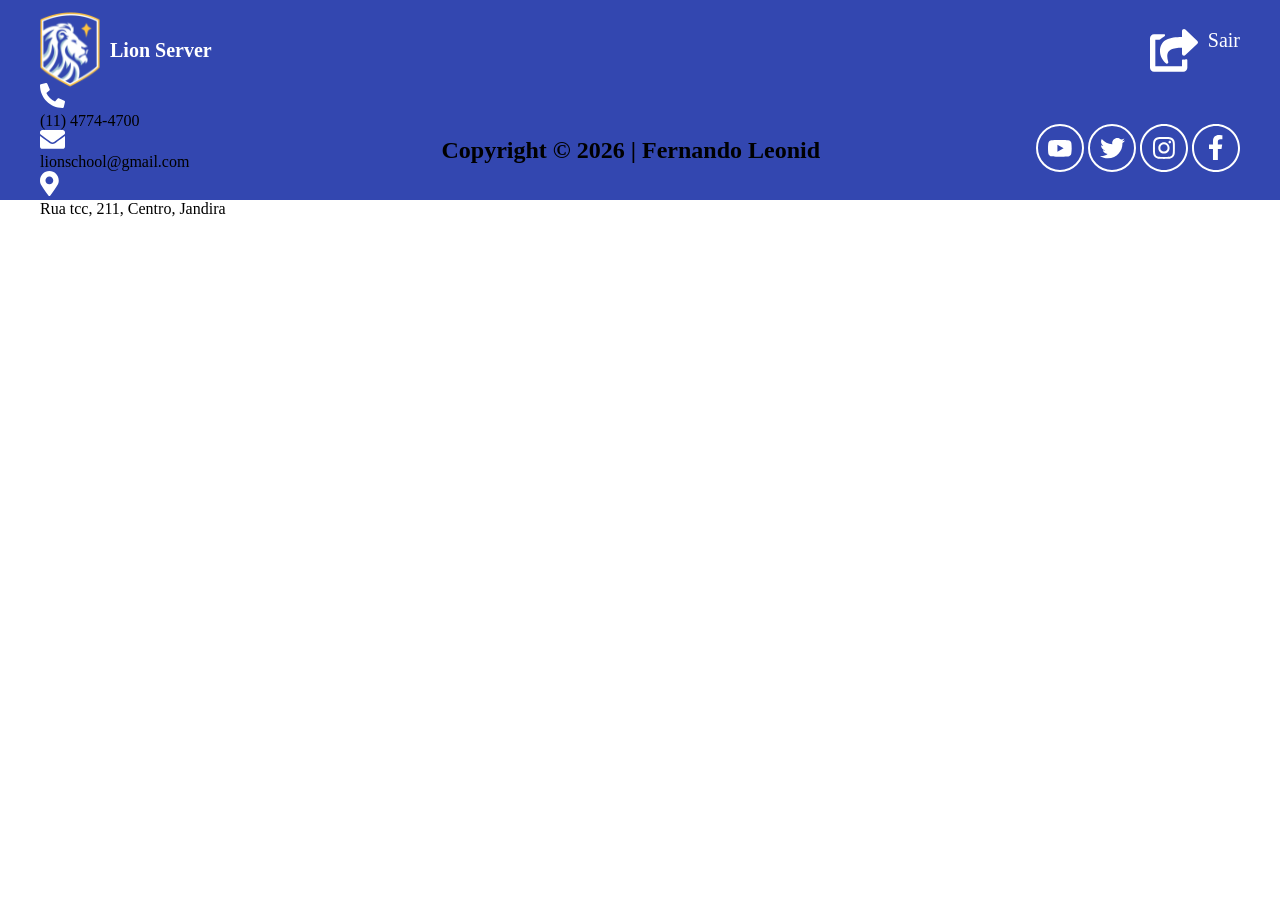
==== index.html @ 8d6bbb3a "em andamento" ====
<!DOCTYPE html>
<html lang="en">
<head>
    <meta charset="UTF-8">
    <meta name="viewport" content="width=device-width, initial-scale=1.0">
    <title>Lion school</title>
    <link rel="stylesheet" href="style.css">

</head>
<body>
    <header>
        <nav class="navbar">

            <div class="logo">
                <img src="./logo-image.svg" alt="logo">
                <span>Lion Server</span>
            </div>

            <div class="hero">
                <img src="./Vector.svg" alt="logoSair">
                <span>Sair</span>
            </div>
        </nav>
    </header>
    
    <footer>
        <nav class="contatos">
            <div class="con1">
                <div class="telefone">
                    <img src="./telefone.svg" alt="">
                    <p>(11) 4774-4700</p>
                </div>

                <div class="email">
                    <img src="./icon-email.svg" alt="email">
                    <p>lionschool@gmail.com</p>
                </div>

                <div class="endereco">
                    <img src="./Vector (2).svg" alt="endereco">
                    <p> Rua tcc, 211, Centro, Jandira</p>
                </div>
            </div>
       
    
        <div class="Copy">
            <h1>Copyright © 2026 | Fernando Leonid</h1>
        </div>

        <div class="logos">
            <img src="./Group 7.svg" alt="youtuber">
            <img src="./twitter.svg" alt="twitter">
            <img src="./instagram.svg" alt="instagram">
            <img src="./facebook.svg" alt="facebook">
        </div>
         </nav>
    </footer>
    
</body>
</html>
---- style.css ----
*{
    margin: 0;
    padding: 0;
    box-sizing: border-box;
}
.navbar{
    width: 100vw;
    height: 100px; 
    background-color:#3347B0 ;
    display: flex;
    justify-content: space-between;
    align-items: center ;
    padding: 20px 40px;

}

.logo{
    font-size: 20px;
    font-weight: bold;
    color: white;
    align-items: center;
    display: flex;
    gap: 10px;

}

.hero{
    font-size: 20px;
    font-size: bold;
    color: white;
    display: flex;
    gap: 10px;
    
}

.contatos{
    width: 100vw;
    height: 100px;
    background-color: #3347B0;
    display: flex;
    justify-content: space-between;
    align-items: center;
    padding: 20px 40px;
}
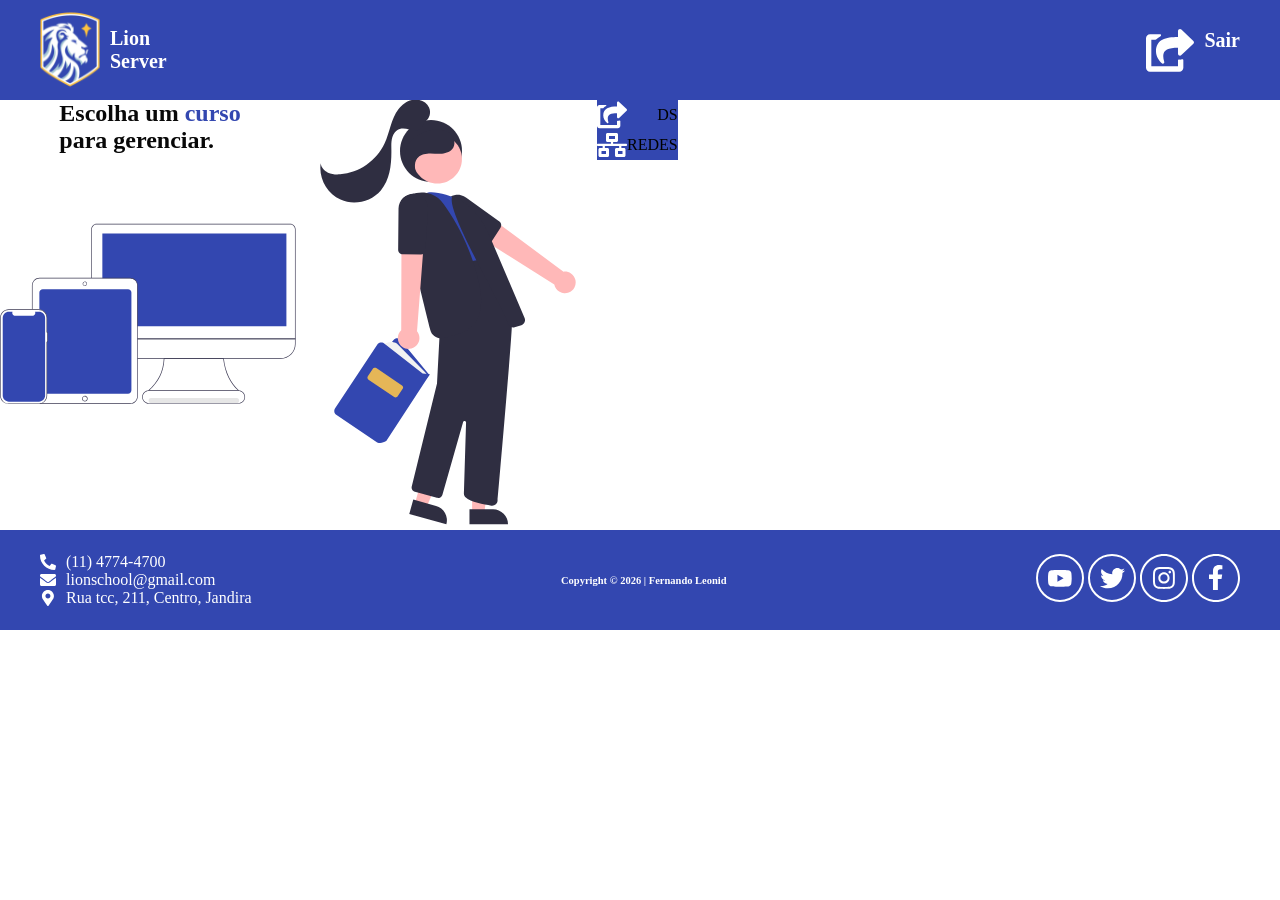
==== commit 441d0162: "em andamento" ====
--- a/index.html
+++ b/index.html
@@ -13,7 +13,7 @@
 
             <div class="logo">
                 <img src="./logo-image.svg" alt="logo">
-                <span>Lion Server</span>
+                <span>Lion <br> Server</span>
             </div>
 
             <div class="hero">
@@ -22,38 +22,63 @@
             </div>
         </nav>
     </header>
+
+    <main>
+        <nav class="main">
+            <div class="curso">
+                <h1>Escolha um <span class="destaque">curso</span> 
+                    <br> para gerenciar.</h1>
+                <img src="devices.svg" alt="">
+            </div>
+            <div class="estudante">
+                <img src="./studant.svg" alt="">
+            </div>
+            <div class="caixas">
+                <div class="caix1">
+                    <img src="./Vector.svg" alt="">
+                    <span>DS</span>
+                </div>
+
+                <div class="caixa2">
+                    <img src="./Vector (1).svg" alt="">
+                    <span>REDES</span>
+                </div>
+            </div>
+
+        </nav>
+    </main>
     
     <footer>
         <nav class="contatos">
             <div class="con1">
-                <div class="telefone">
+                <div class="contato">
                     <img src="./telefone.svg" alt="">
                     <p>(11) 4774-4700</p>
                 </div>
 
-                <div class="email">
+                <div class="contato">
                     <img src="./icon-email.svg" alt="email">
                     <p>lionschool@gmail.com</p>
                 </div>
 
-                <div class="endereco">
+                <div class="contato">
                     <img src="./Vector (2).svg" alt="endereco">
                     <p> Rua tcc, 211, Centro, Jandira</p>
                 </div>
             </div>
        
     
-        <div class="Copy">
-            <h1>Copyright © 2026 | Fernando Leonid</h1>
-        </div>
+            <div class="Copy">
+                <h1>Copyright © 2026 | Fernando Leonid</h1>
+            </div>
 
-        <div class="logos">
-            <img src="./Group 7.svg" alt="youtuber">
-            <img src="./twitter.svg" alt="twitter">
-            <img src="./instagram.svg" alt="instagram">
-            <img src="./facebook.svg" alt="facebook">
-        </div>
-         </nav>
+            <div class="logos">
+                <img src="./Group 7.svg" alt="youtuber">
+                <img src="./twitter.svg" alt="twitter">
+                <img src="./instagram.svg" alt="instagram">
+                <img src="./facebook.svg" alt="facebook">
+            </div>
+        </nav>
     </footer>
     
 </body>
--- a/style.css
+++ b/style.css
@@ -26,11 +26,11 @@
 
 .hero{
     font-size: 20px;
-    font-size: bold;
+    font-weight: bold;
     color: white;
+    justify-content: space-between;
     display: flex;
     gap: 10px;
-    
 }
 
 .contatos{
@@ -42,3 +42,80 @@
     align-items: center;
     padding: 20px 40px;
 }
+.contato{
+    display: flex;
+    align-items: center;
+    gap: 10px;
+    color: white;
+}
+.contato img{
+    width: 16px;
+    height: 16px;
+}
+.contato p{
+    margin: 0;
+}
+
+.Copy{
+    color: white;
+    font-size: 7px;
+    font-weight: bold;
+}
+
+.logos{
+    gap: 10px;
+}
+
+.main{
+    display: flex;
+    gap: 20px;
+}
+.curso{
+    display: flex;
+    align-items: center;
+    gap: 10px;
+    flex-direction: column;
+    color: rgb(8, 8, 8);
+}
+
+.curso img{
+    width: 300px;
+    height: 300px;
+}
+
+.destaque{
+    color: #3347B0;
+}
+
+.caixas{
+    flex-direction: column;
+    gap: 20px;
+}
+
+.caix1{
+    width: 400;
+    height: 200;
+    background-color: #3347B0;
+    display: flex;
+    justify-content: space-between;
+    align-items: center;
+}
+
+.caix1 img{
+    width: 30px;
+    height: 30px;
+}
+
+.caixa2{
+    width: 400;
+    height: 200;
+    background-color: #3347B0;
+    display: flex;
+    justify-content: space-between;
+    align-items: center;
+}
+
+.caixa2 img{
+    width: 30px;
+    height: 30px;
+}
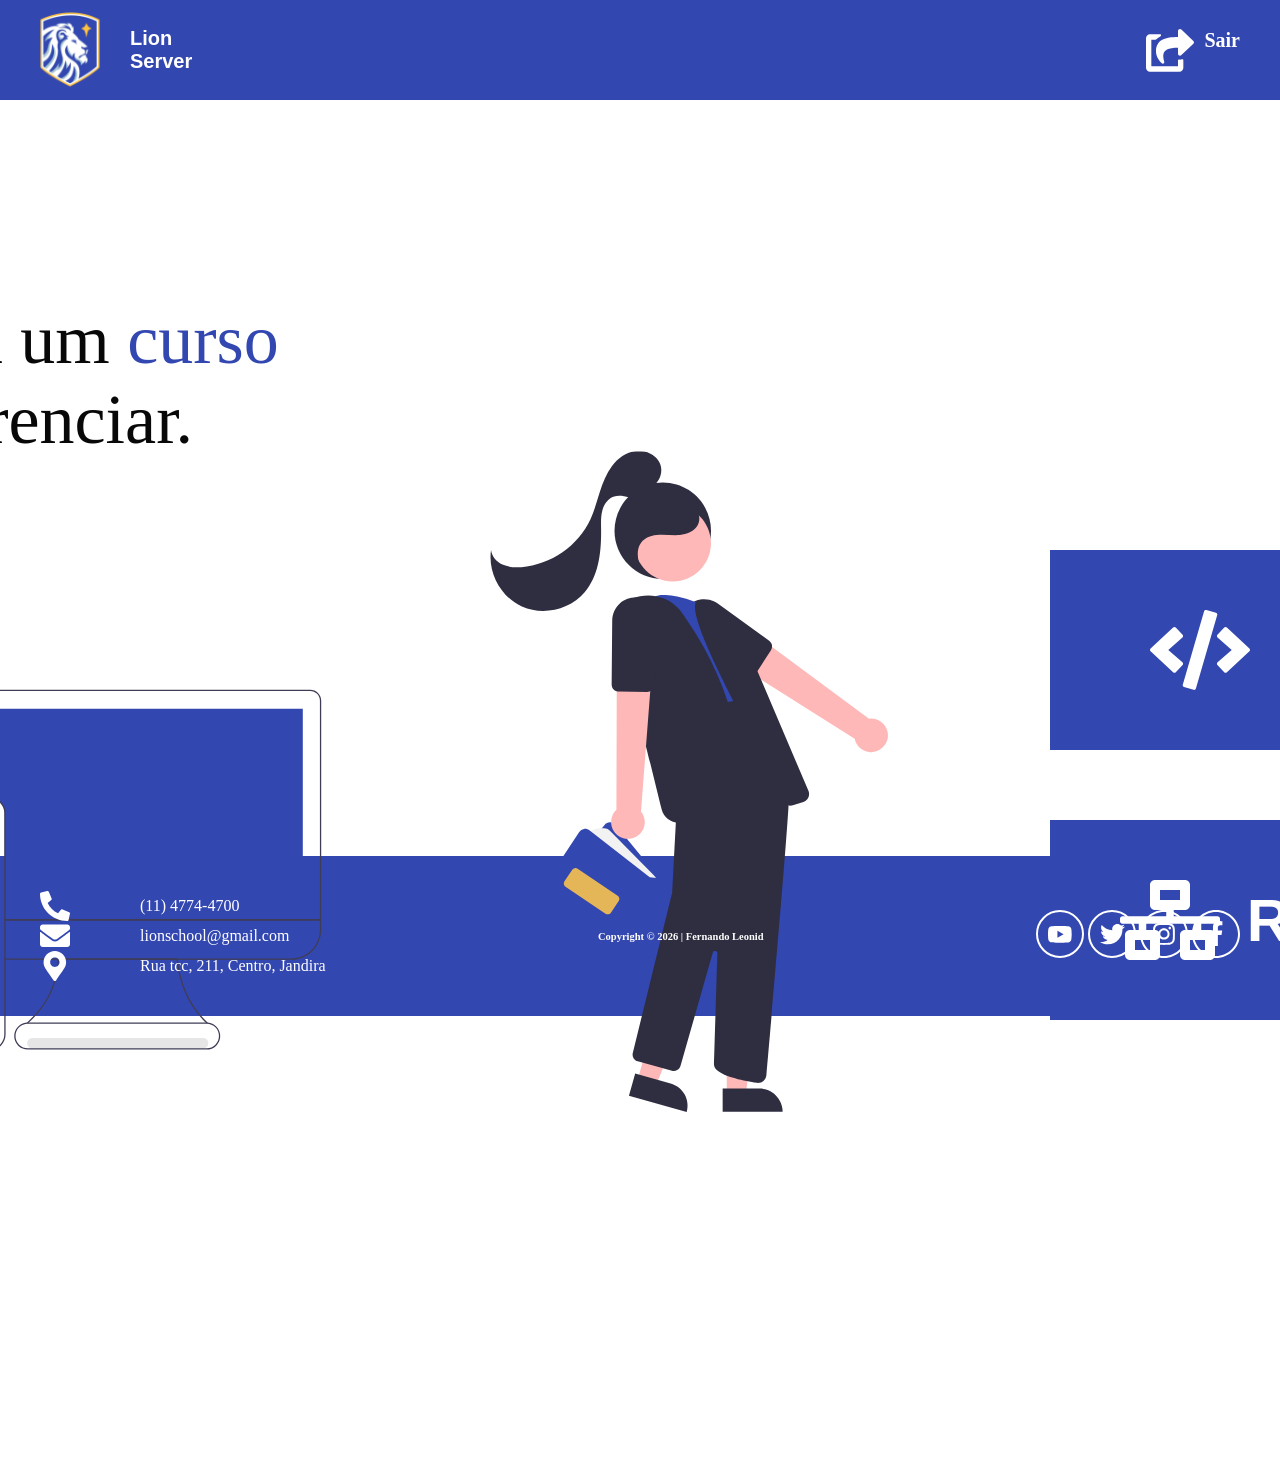
==== commit 7f32885d: "Realizando tela home" ====
--- a/index.html
+++ b/index.html
@@ -24,7 +24,7 @@
     </header>
 
     <main>
-        <nav class="main">
+        <div class="main">
             <div class="curso">
                 <h1>Escolha um <span class="destaque">curso</span> 
                     <br> para gerenciar.</h1>
@@ -35,7 +35,7 @@
             </div>
             <div class="caixas">
                 <div class="caix1">
-                    <img src="./Vector.svg" alt="">
+                    <img src="./DS.svg" alt="">
                     <span>DS</span>
                 </div>
 
@@ -44,8 +44,7 @@
                     <span>REDES</span>
                 </div>
             </div>
-
-        </nav>
+        </div>
     </main>
     
     <footer>
--- a/style.css
+++ b/style.css
@@ -3,6 +3,11 @@
     padding: 0;
     box-sizing: border-box;
 }
+
+main{
+    height: 84dvh;
+}
+
 .navbar{
     width: 100vw;
     height: 100px; 
@@ -18,9 +23,10 @@
     font-size: 20px;
     font-weight: bold;
     color: white;
+    font-family: 'Gill Sans', 'Gill Sans MT', Calibri, 'Trebuchet MS', sans-serif;
     align-items: center;
     display: flex;
-    gap: 10px;
+    gap: 30px;
 
 }
 
@@ -35,7 +41,7 @@
 
 .contatos{
     width: 100vw;
-    height: 100px;
+    height: 160px;
     background-color: #3347B0;
     display: flex;
     justify-content: space-between;
@@ -45,12 +51,12 @@
 .contato{
     display: flex;
     align-items: center;
-    gap: 10px;
+    gap: 70px;
     color: white;
 }
 .contato img{
-    width: 16px;
-    height: 16px;
+    width: 30px;
+    height: 30px;
 }
 .contato p{
     margin: 0;
@@ -63,12 +69,16 @@
 }
 
 .logos{
-    gap: 10px;
+    gap: 60px;
 }
 
 .main{
     display: flex;
     gap: 20px;
+    justify-content: center;
+    align-items: center;
+    padding: 200px;
+    gap: 160px;
 }
 .curso{
     display: flex;
@@ -79,8 +89,12 @@
 }
 
 .curso img{
-    width: 300px;
-    height: 300px;
+    width: 600px;
+    height: 800px;
+}
+.estudante img{
+    width: 400px;
+    height: 800px;
 }
 
 .destaque{
@@ -89,33 +103,67 @@
 
 .caixas{
     flex-direction: column;
-    gap: 20px;
+    gap: 70px;
+    display: flex;
+    justify-content: first baseline;
+    
 }
 
 .caix1{
-    width: 400;
-    height: 200;
+    width: 500px;
+    height: 200px;
     background-color: #3347B0;
     display: flex;
     justify-content: space-between;
     align-items: center;
+    padding: 100px;
 }
 
 .caix1 img{
-    width: 30px;
-    height: 30px;
+    width: 100px;
+    height: 100px;
+    align-items: center;
+    display: flex;
+    justify-content: space-between;
+}
+
+.caix1 span{
+    color: white;
+    width: 400px;
+    font-family: 'Gill Sans', 'Gill Sans MT', Calibri, 'Trebuchet MS', sans-serif;
+    font-size: 60px;
+    font-weight: bolder;
+    display: flex;
+    justify-content: center;
 }
 
 .caixa2{
-    width: 400;
-    height: 200;
+    width: 500px;
+    height: 200px;
     background-color: #3347B0;
     display: flex;
     justify-content: space-between;
     align-items: center;
+    padding: 70px;
 }
 
 .caixa2 img{
-    width: 30px;
-    height: 30px;
-}+    width: 100px;
+    height: 100px;
+    align-items: center;
+}
+
+.caixa2 span{
+    color: white;
+    width: 400px;
+    font-family: 'Gill Sans', 'Gill Sans MT', Calibri, 'Trebuchet MS', sans-serif;
+    display: flex;
+    justify-content: center;
+    font-size: 60px;
+    font-weight: bold;
+}
+
+.curso h1{
+    font-size: 70px;
+    font-weight: lighter;
+}
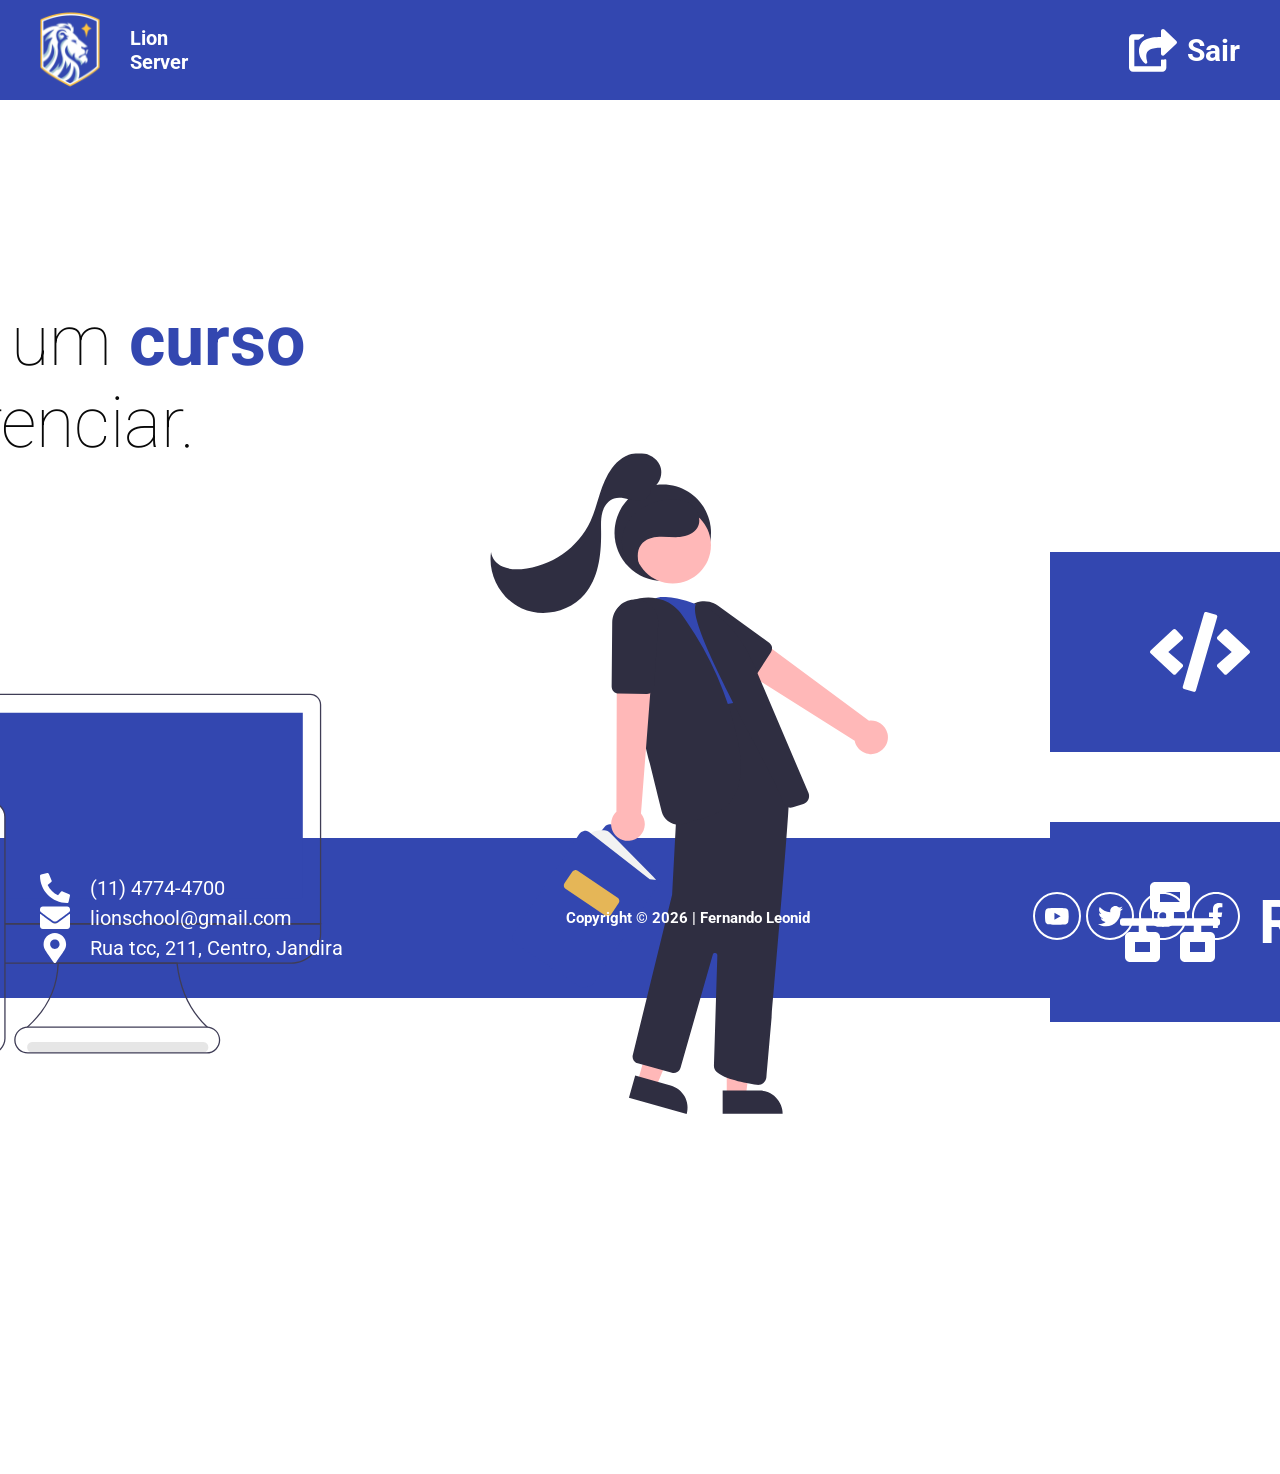
==== commit c2ca8d30: "finalizando a tela home" ====
--- a/index.html
+++ b/index.html
@@ -9,14 +9,14 @@
 </head>
 <body>
     <header>
-        <nav class="navbar">
+        <nav class="server">
 
             <div class="logo">
                 <img src="./logo-image.svg" alt="logo">
                 <span>Lion <br> Server</span>
             </div>
 
-            <div class="hero">
+            <div class="sair">
                 <img src="./Vector.svg" alt="logoSair">
                 <span>Sair</span>
             </div>
--- a/style.css
+++ b/style.css
@@ -1,3 +1,5 @@
+@import url('https://fonts.googleapis.com/css2?family=Roboto:ital,wght@0,100..900;1,100..900&display=swap');
+
 *{
     margin: 0;
     padding: 0;
@@ -5,10 +7,10 @@
 }
 
 main{
-    height: 84dvh;
+    height: 82dvh;
 }
 
-.navbar{
+.server{
     width: 100vw;
     height: 100px; 
     background-color:#3347B0 ;
@@ -23,20 +25,22 @@
     font-size: 20px;
     font-weight: bold;
     color: white;
-    font-family: 'Gill Sans', 'Gill Sans MT', Calibri, 'Trebuchet MS', sans-serif;
+    font-family: "Roboto";
     align-items: center;
     display: flex;
     gap: 30px;
 
 }
 
-.hero{
-    font-size: 20px;
+.sair{
+    font-size: 30px;
     font-weight: bold;
     color: white;
     justify-content: space-between;
     display: flex;
+    align-items: center;
     gap: 10px;
+    font-family: "Roboto";
 }
 
 .contatos{
@@ -47,16 +51,21 @@
     justify-content: space-between;
     align-items: center;
     padding: 20px 40px;
+    font-size: 20px;
+    font-family: "Roboto";
 }
 .contato{
     display: flex;
     align-items: center;
     gap: 70px;
     color: white;
+    gap: 20px;
 }
 .contato img{
     width: 30px;
     height: 30px;
+    align-items: baseline;
+   
 }
 .contato p{
     margin: 0;
@@ -64,8 +73,9 @@
 
 .Copy{
     color: white;
-    font-size: 7px;
-    font-weight: bold;
+    font-size: 10px;
+    font-weight: lighter;
+    font-family: "Roboto";
 }
 
 .logos{
@@ -86,6 +96,7 @@
     gap: 10px;
     flex-direction: column;
     color: rgb(8, 8, 8);
+    font-family: "Roboto";
 }
 
 .curso img{
@@ -99,6 +110,7 @@
 
 .destaque{
     color: #3347B0;
+    font-weight: bold;
 }
 
 .caixas{
@@ -130,7 +142,7 @@
 .caix1 span{
     color: white;
     width: 400px;
-    font-family: 'Gill Sans', 'Gill Sans MT', Calibri, 'Trebuchet MS', sans-serif;
+    font-family: "Roboto";
     font-size: 60px;
     font-weight: bolder;
     display: flex;
@@ -156,7 +168,7 @@
 .caixa2 span{
     color: white;
     width: 400px;
-    font-family: 'Gill Sans', 'Gill Sans MT', Calibri, 'Trebuchet MS', sans-serif;
+    font-family: "Roboto";
     display: flex;
     justify-content: center;
     font-size: 60px;
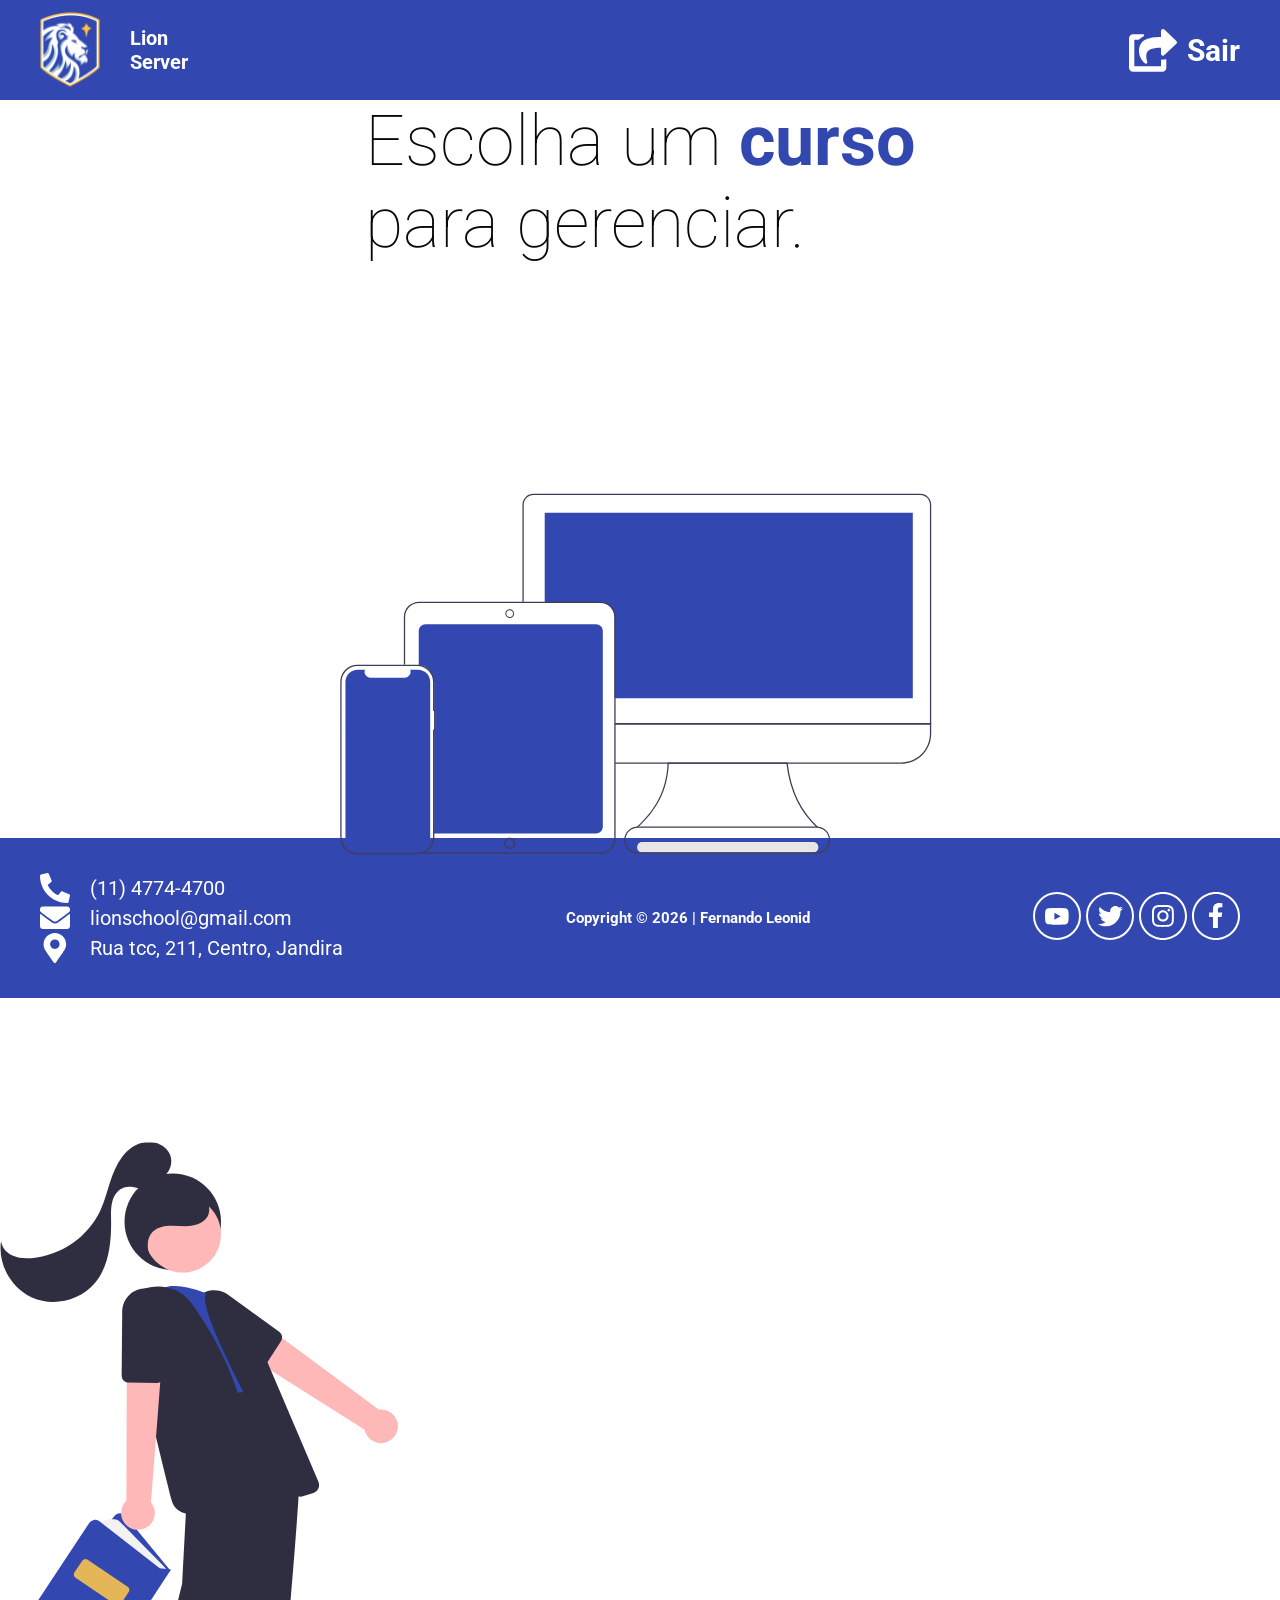
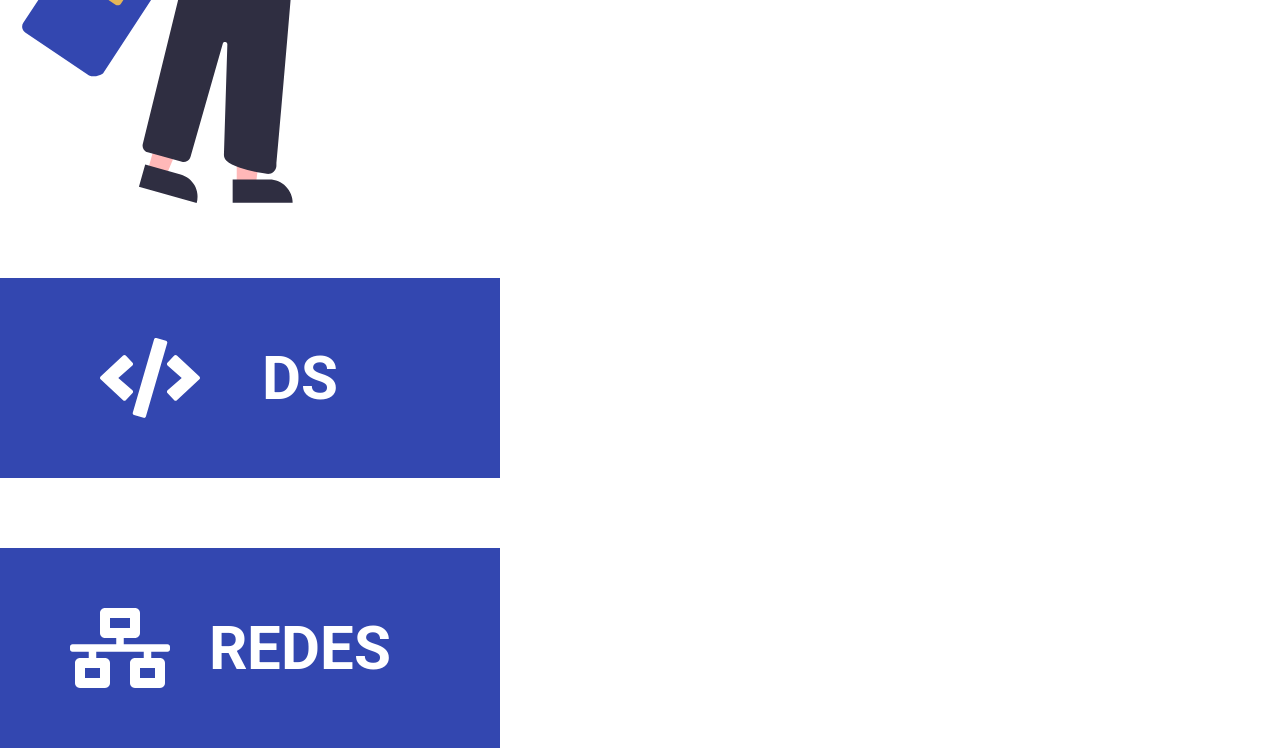
==== commit 2f0a8914: "concluido a primeita tela" ====
--- a/index.html
+++ b/index.html
@@ -1,12 +1,14 @@
 <!DOCTYPE html>
 <html lang="en">
+
 <head>
     <meta charset="UTF-8">
     <meta name="viewport" content="width=device-width, initial-scale=1.0">
     <title>Lion school</title>
     <link rel="stylesheet" href="style.css">
+    <script type="module" src="./js/app.js" defer></script>
+</head>
 
-</head>
 <body>
     <header>
         <nav class="server">
@@ -23,30 +25,31 @@
         </nav>
     </header>
 
-    <main>
-        <div class="main">
-            <div class="curso">
-                <h1>Escolha um <span class="destaque">curso</span> 
-                    <br> para gerenciar.</h1>
-                <img src="devices.svg" alt="">
+    <main id="main">
+
+        <div class="curso">
+            <h1>Escolha um <span class="destaque">curso</span>
+                <br> para gerenciar.
+            </h1>
+            <img src="devices.svg" alt="">
+        </div>
+        <div class="estudante">
+            <img src="./studant.svg" alt="">
+        </div>
+        <div class="caixas">
+            <div class="caix1">
+                <img src="./DS.svg" alt="">
+                <span>DS</span>
             </div>
-            <div class="estudante">
-                <img src="./studant.svg" alt="">
-            </div>
-            <div class="caixas">
-                <div class="caix1">
-                    <img src="./DS.svg" alt="">
-                    <span>DS</span>
-                </div>
 
-                <div class="caixa2">
-                    <img src="./Vector (1).svg" alt="">
-                    <span>REDES</span>
-                </div>
+            <div class="caixa2">
+                <img src="./Vector (1).svg" alt="">
+                <span>REDES</span>
             </div>
         </div>
+
     </main>
-    
+
     <footer>
         <nav class="contatos">
             <div class="con1">
@@ -65,8 +68,8 @@
                     <p> Rua tcc, 211, Centro, Jandira</p>
                 </div>
             </div>
-       
-    
+
+
             <div class="Copy">
                 <h1>Copyright © 2026 | Fernando Leonid</h1>
             </div>
@@ -79,6 +82,7 @@
             </div>
         </nav>
     </footer>
-    
+
 </body>
+
 </html>
